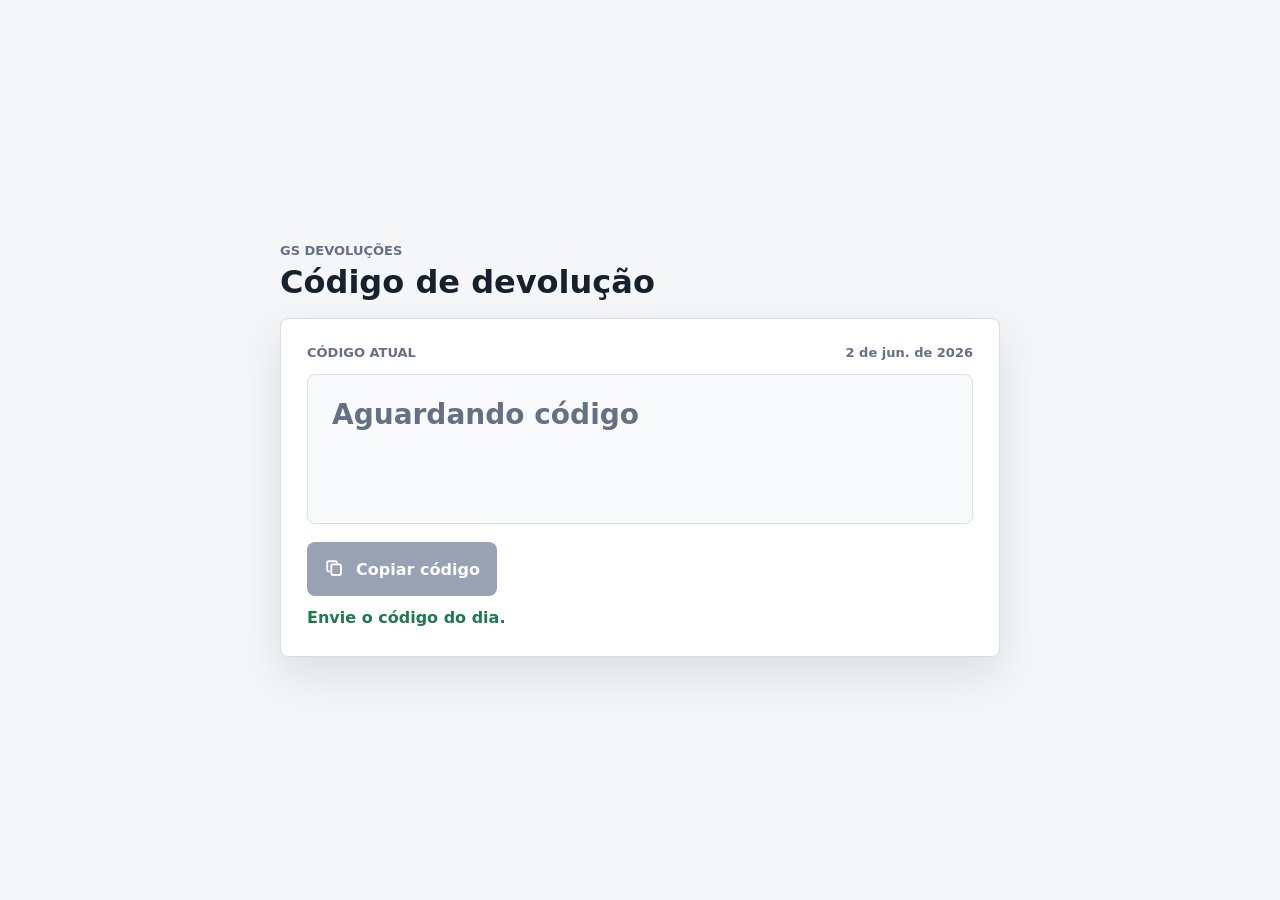
==== index.html @ 948e60b0 "Rebuild standalone return code site" ====
<!doctype html>
<html lang="pt-BR">
  <head>
    <meta charset="utf-8" />
    <meta name="viewport" content="width=device-width, initial-scale=1" />
    <title>Código de Devolução GS</title>
    <link rel="icon" href="data:," />
    <link rel="stylesheet" href="styles.css" />
  </head>
  <body>
    <main class="copy-page">
      <section class="copy-panel" aria-live="polite">
        <header class="copy-header">
          <p>GS Devoluções</p>
          <h1>Código de devolução</h1>
        </header>

        <div class="code-area">
          <div class="code-topline">
            <span>Código atual</span>
            <time id="updatedAt">Carregando</time>
          </div>

          <output class="code-display" id="returnCode">Carregando...</output>

          <button
            class="copy-button"
            id="copyButton"
            type="button"
            disabled
            aria-label="Copiar código de devolução"
          >
            <svg aria-hidden="true" viewBox="0 0 24 24" fill="none">
              <path
                d="M8 8.5C8 7.67 8.67 7 9.5 7H17C17.83 7 18.5 7.67 18.5 8.5V17C18.5 17.83 17.83 18.5 17 18.5H9.5C8.67 18.5 8 17.83 8 17V8.5Z"
                stroke="currentColor"
                stroke-width="2"
              />
              <path
                d="M5.5 14.5H5C4.17 14.5 3.5 13.83 3.5 13V5C3.5 4.17 4.17 3.5 5 3.5H12.5C13.33 3.5 14 4.17 14 5V5.5"
                stroke="currentColor"
                stroke-width="2"
                stroke-linecap="round"
              />
            </svg>
            <span>Copiar código</span>
          </button>

          <p class="copy-status" id="copyStatus" role="status"></p>
        </div>
      </section>
    </main>

    <script src="app.js"></script>
  </body>
</html>
---- styles.css ----
:root {
  --page: #f4f6f8;
  --panel: #ffffff;
  --ink: #17212b;
  --quiet: #667085;
  --border: #d7dde6;
  --accent: #1f7a4d;
  --accent-dark: #155f3a;
  --warning: #a15c07;
  --disabled: #98a2b3;
  --shadow: 0 18px 44px rgba(23, 33, 43, 0.1);
}

* {
  box-sizing: border-box;
}

body {
  margin: 0;
  min-height: 100vh;
  background: var(--page);
  color: var(--ink);
  font-family:
    Inter, ui-sans-serif, system-ui, -apple-system, BlinkMacSystemFont, "Segoe UI",
    sans-serif;
}

button {
  font: inherit;
}

.copy-page {
  min-height: 100vh;
  display: grid;
  place-items: center;
  padding: 28px;
}

.copy-panel {
  width: min(720px, 100%);
}

.copy-header {
  margin-bottom: 18px;
}

.copy-header p {
  margin: 0 0 6px;
  color: var(--quiet);
  font-size: 13px;
  font-weight: 800;
  text-transform: uppercase;
}

.copy-header h1 {
  margin: 0;
  font-size: 32px;
  line-height: 1.15;
}

.code-area {
  padding: 26px;
  border: 1px solid var(--border);
  border-radius: 8px;
  background: var(--panel);
  box-shadow: var(--shadow);
}

.code-topline {
  display: flex;
  justify-content: space-between;
  gap: 16px;
  margin-bottom: 14px;
  color: var(--quiet);
  font-size: 13px;
  font-weight: 800;
  text-transform: uppercase;
}

.code-topline time {
  text-align: right;
  text-transform: none;
}

.code-display {
  display: block;
  min-height: 150px;
  width: 100%;
  padding: 24px;
  border: 1px solid var(--border);
  border-radius: 8px;
  background: #f8fafc;
  color: var(--ink);
  font-size: 42px;
  font-weight: 900;
  line-height: 1.15;
  overflow-wrap: anywhere;
  white-space: pre-wrap;
}

.code-display.empty {
  color: var(--quiet);
  font-size: 28px;
}

.copy-button {
  display: inline-flex;
  align-items: center;
  justify-content: center;
  gap: 10px;
  min-width: 190px;
  min-height: 54px;
  margin-top: 18px;
  border: 1px solid transparent;
  border-radius: 8px;
  background: var(--accent);
  color: #ffffff;
  cursor: pointer;
  font-weight: 900;
}

.copy-button:hover:not(:disabled) {
  background: var(--accent-dark);
}

.copy-button:active:not(:disabled) {
  transform: translateY(1px);
}

.copy-button:disabled {
  background: var(--disabled);
  cursor: not-allowed;
}

.copy-button svg {
  width: 22px;
  height: 22px;
  flex: 0 0 auto;
}

.copy-status {
  min-height: 22px;
  margin: 12px 0 0;
  color: var(--accent);
  font-weight: 800;
}

.copy-status.error {
  color: var(--warning);
}

@media (max-width: 560px) {
  .copy-page {
    align-items: stretch;
    padding: 18px;
  }

  .copy-header h1 {
    font-size: 26px;
  }

  .code-area {
    padding: 18px;
  }

  .code-topline {
    align-items: flex-start;
    flex-direction: column;
  }

  .code-topline time {
    text-align: left;
  }

  .code-display {
    min-height: 132px;
    padding: 18px;
    font-size: 31px;
  }

  .code-display.empty {
    font-size: 22px;
  }

  .copy-button {
    width: 100%;
  }
}
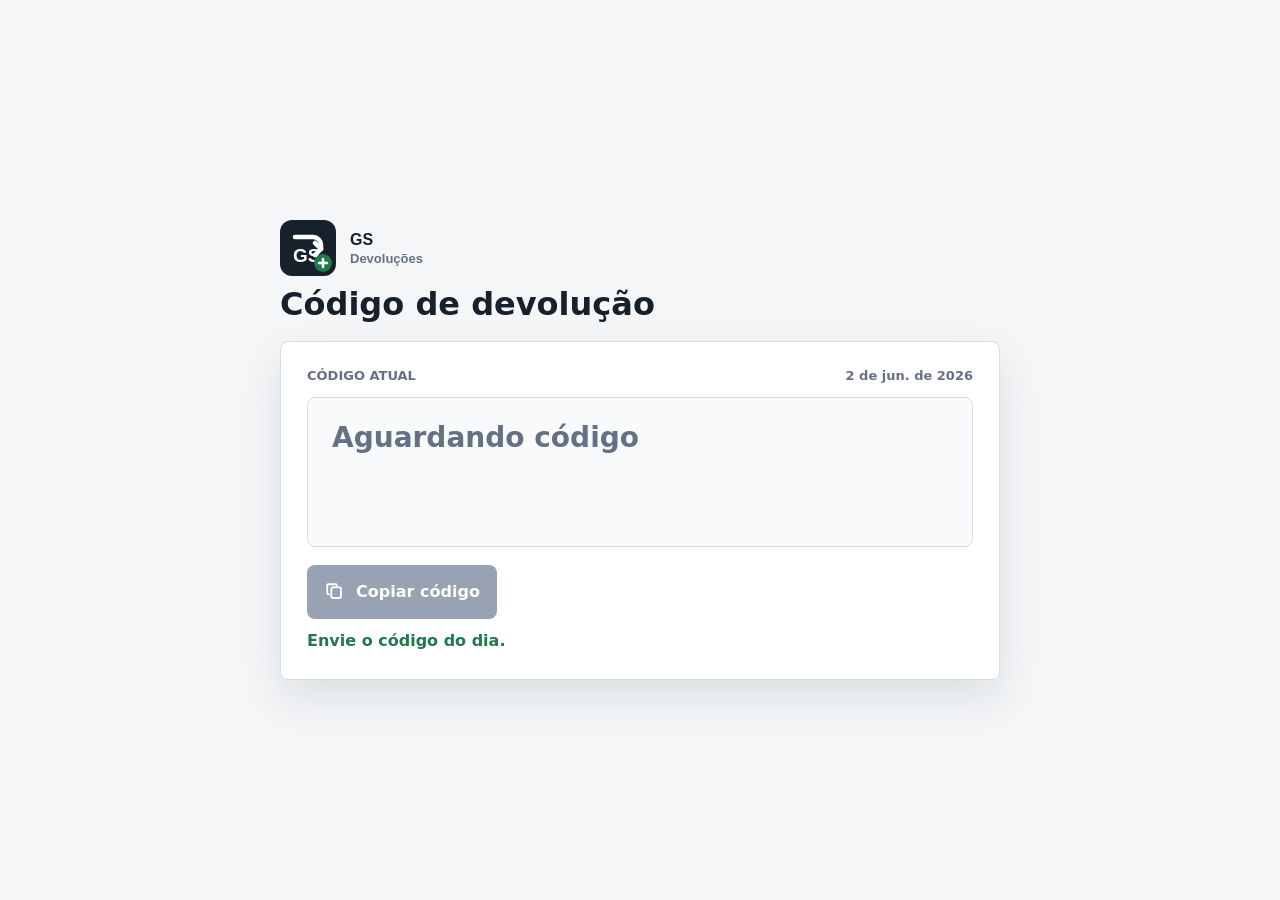
==== commit 5845f5dc: "Add logo and favicon" ====
--- a/index.html
+++ b/index.html
@@ -4,14 +4,20 @@
     <meta charset="utf-8" />
     <meta name="viewport" content="width=device-width, initial-scale=1" />
     <title>Código de Devolução GS</title>
-    <link rel="icon" href="data:," />
+    <link rel="icon" type="image/svg+xml" href="favicon.svg" />
     <link rel="stylesheet" href="styles.css" />
   </head>
   <body>
     <main class="copy-page">
       <section class="copy-panel" aria-live="polite">
         <header class="copy-header">
-          <p>GS Devoluções</p>
+          <div class="brand-lockup">
+            <img
+              class="site-logo"
+              src="logo-gs-devolucoes.svg"
+              alt="GS Devoluções"
+            />
+          </div>
           <h1>Código de devolução</h1>
         </header>
 
--- a/styles.css
+++ b/styles.css
@@ -44,8 +44,22 @@
   margin-bottom: 18px;
 }
 
+.brand-lockup {
+  display: flex;
+  align-items: center;
+  gap: 10px;
+  margin-bottom: 10px;
+}
+
+.site-logo {
+  width: 184px;
+  max-width: 100%;
+  height: auto;
+  flex: 0 0 auto;
+}
+
 .copy-header p {
-  margin: 0 0 6px;
+  margin: 0;
   color: var(--quiet);
   font-size: 13px;
   font-weight: 800;
